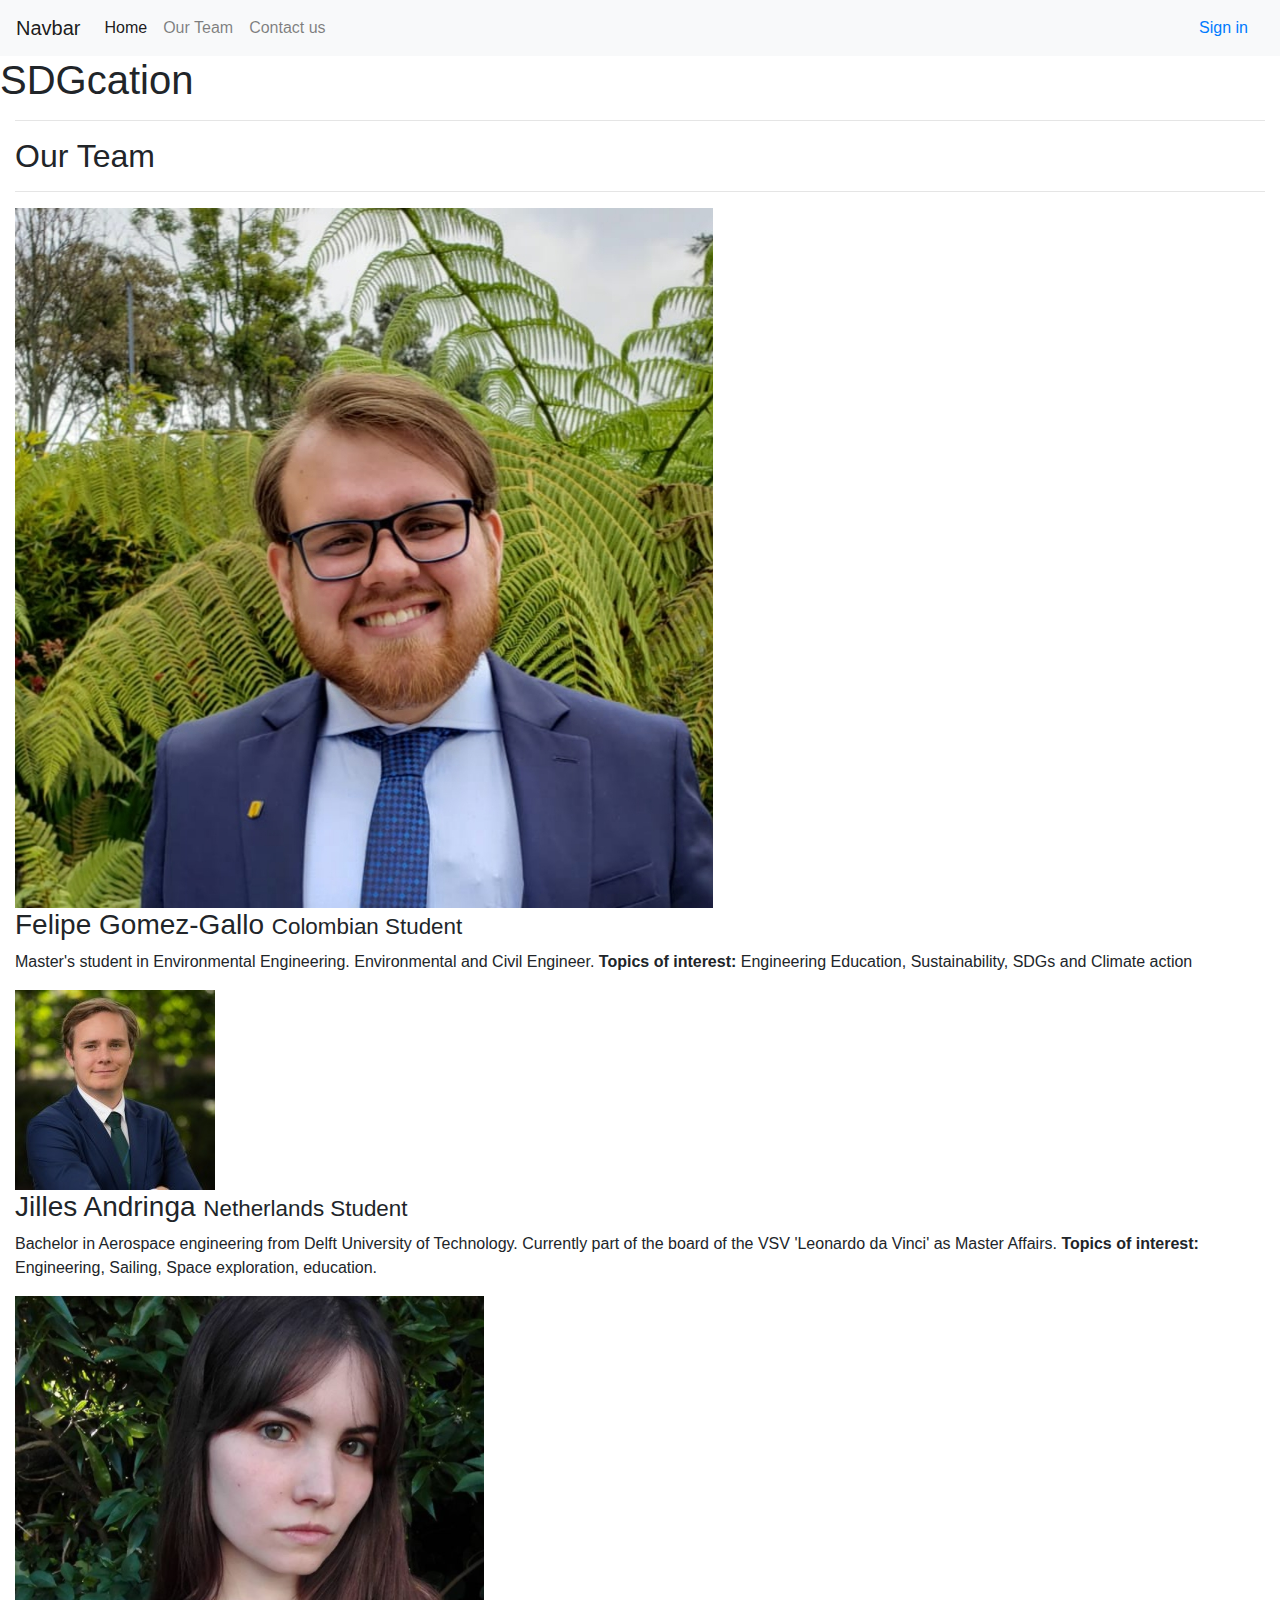
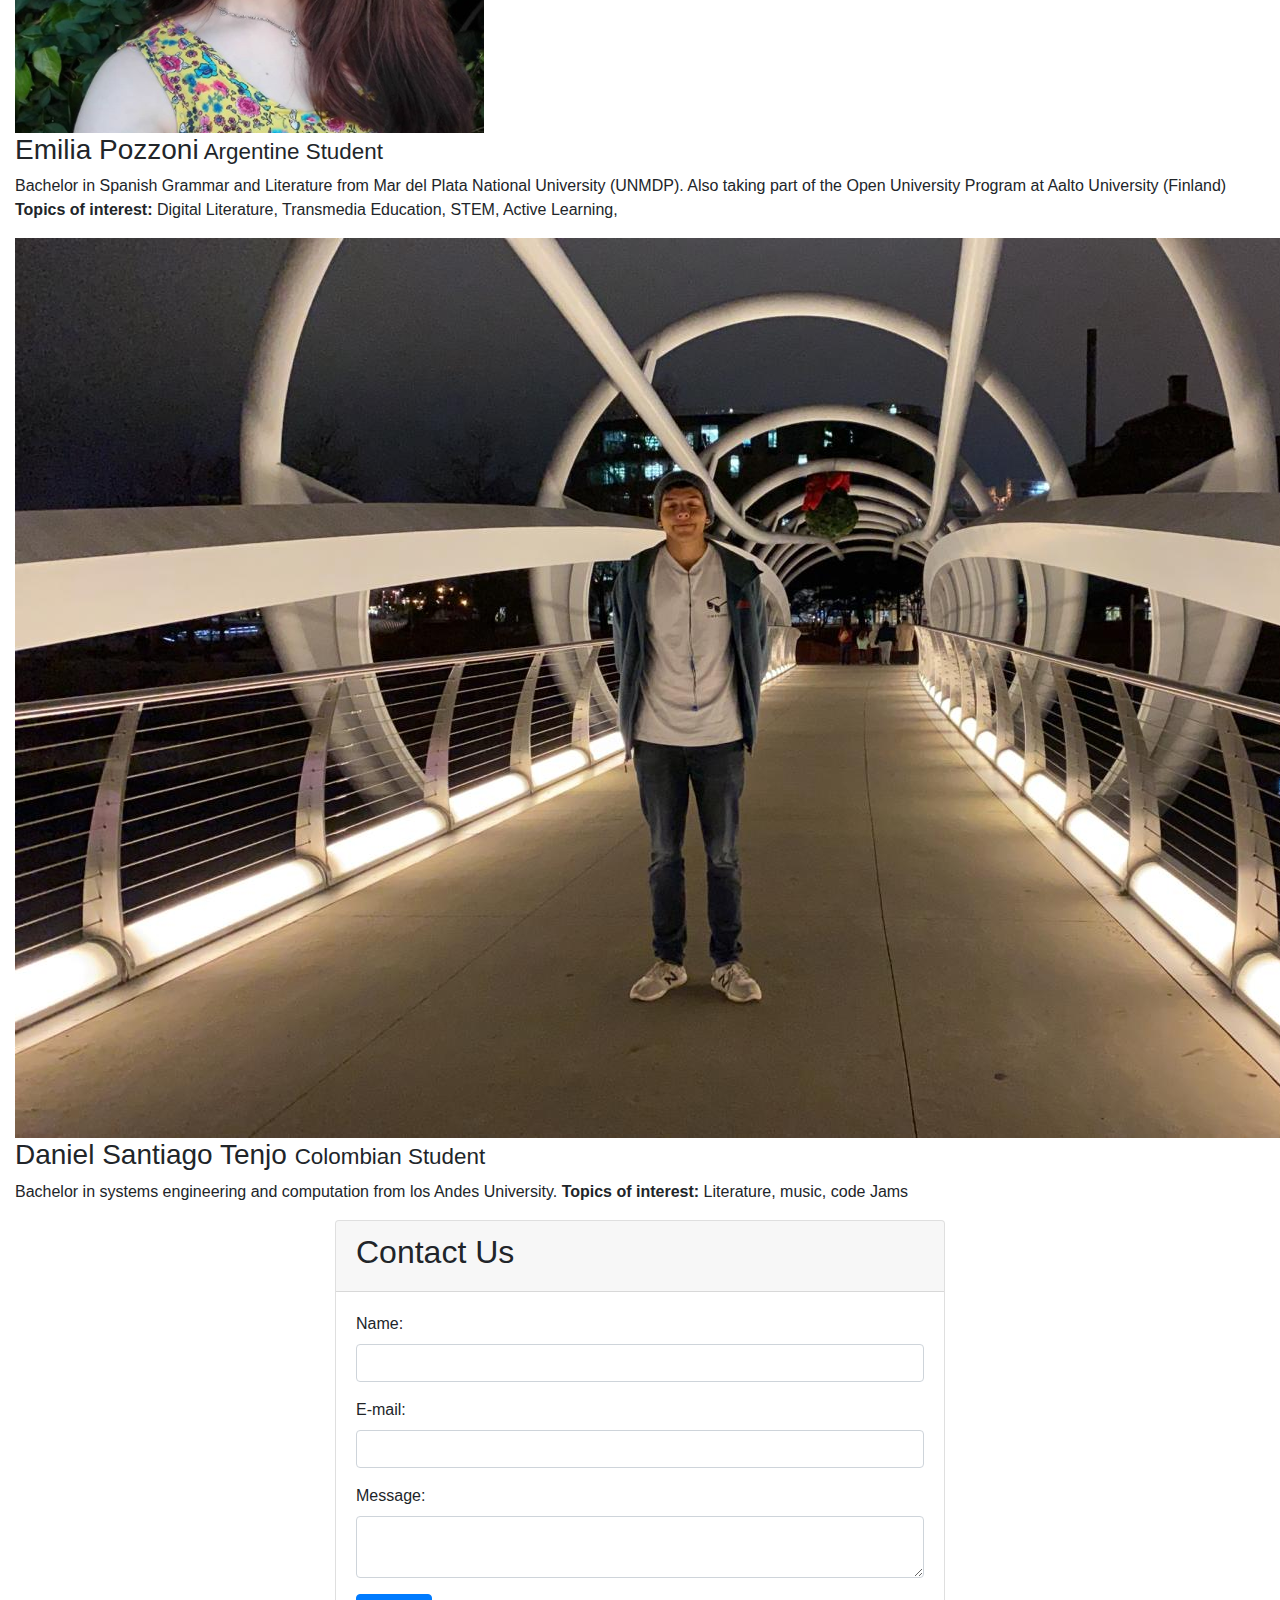
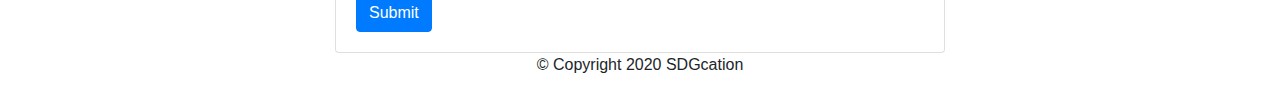
==== index.html @ fc8318c3 "Update index.html" ====
<!DOCTYPE html>
<html lang="en">
  <head>
    <meta charset="UTF-8" />
    <meta name="viewport" content="width=device-width, initial-scale=1.0" />
    <!--Referencia a Bootstrap-->
    <link
      rel="stylesheet"
      href="https://stackpath.bootstrapcdn.com/bootstrap/4.5.2/css/bootstrap.min.css"
      integrity="sha384-JcKb8q3iqJ61gNV9KGb8thSsNjpSL0n8PARn9HuZOnIxN0hoP+VmmDGMN5t9UJ0Z"
      crossorigin="anonymous"
    />
    <!--Referencia a CSS propio-->
    <link rel="stylesheet" href="styles.css" />
    <!--Referencia a material icons-->
    <link href="https://fonts.googleapis.com/icon?family=Material+Icons"
      rel="stylesheet">
    <link href="https://unpkg.com/aos@2.3.1/dist/aos.css" rel="stylesheet">
    <link rel="stylesheet" href="path/to/font-awesome/css/font-awesome.min.css">

    <!-- Google Font: Source Sans Pro -->
    <link rel="stylesheet" href="https://fonts.googleapis.com/css?family=Source+Sans+Pro:300,400,400i,700&display=fallback">
    <link rel="stylesheet" href="http://anijs.github.io/lib/anicollection/anicollection.css">
    <!-- Ionicons -->
    <link rel="stylesheet" href="https://code.ionicframework.com/ionicons/2.0.1/css/ionicons.min.css">
    <title>Group 3</title>
  </head>
  <body class="white-bg">
    <nav class="navbar navbar-expand-lg navbar-light bg-light">
        <a class="navbar-brand" href="#">Navbar</a>
        <button class="navbar-toggler" type="button" data-toggle="collapse" data-target="#navbarNav" aria-controls="navbarNav" aria-expanded="false" aria-label="Toggle navigation">
          <span class="navbar-toggler-icon"></span>
        </button>
        <div class="collapse navbar-collapse" id="navbarNav">
          <ul class="navbar-nav">
            <li class="nav-item active">
              <a class="nav-link" href="#">Home <span class="sr-only">(current)</span></a>
            </li>
            <li class="nav-item">
              <a class="nav-link" href="#nuestro-equipo">Our Team</a>
            </li>
            <li class="nav-item">
              <a class="nav-link" href="#contact-us">Contact us</a>
            </li>
          </ul>
        </div>
        <a class="nav-link" href="./courses.html" tabindex="-1" aria-disabled="true">Sign in</a>
      </nav>

      <header>
        <section class="header-section">
          <div class="center-div">
            <h1 class="">SDGcation</h1>
          </div>
        </section> 
      </header>

      
      <div class="nosotros col-12" id="nuestro-equipo">
        <h2 class="titulo"> <hr> Our Team <hr> </h2>
        <div class="galeria-port">
            <div class="imagen-port">
                <img src="img/Felipe.png">
                <div class="hover-galeria">
                    <h3> 
                    Felipe Gomez-Gallo <small>Colombian Student</small>
                    </h3>
                    <p>Master's student in Environmental Engineering.

                      Environmental and Civil Engineer.
                      
                      <strong>Topics of interest:</strong> Engineering Education, Sustainability, SDGs and Climate action</p>
                </div>
            </div>
            <div class="imagen-port">
                <img src="img/Jilles.png">
                <div class="hover-galeria">
                    <h3> 
                    Jilles Andringa <small>Netherlands Student</small>
                    </h3>
                    <p>Bachelor in Aerospace engineering from Delft University of Technology. Currently part of the board of the VSV 'Leonardo da Vinci' as Master Affairs.

                    <strong> Topics of interest:</strong>
                      
                    Engineering, Sailing, Space exploration, education.</p>
                </div>
            </div>
            <div class="imagen-port">
                <img src="img/Emilia.png">
                <div class="hover-galeria">
                    <h3> 
                    Emilia Pozzoni<small> Argentine Student</small>
                    </h3>
                    <p>Bachelor in Spanish Grammar and Literature from Mar del Plata National University (UNMDP). Also taking part of the Open University Program at Aalto University (Finland)

                      <strong>Topics of interest:</strong> 
                      
                      Digital Literature, Transmedia Education, STEM, Active Learning,</p>
                    </div>
            </div>
            <div class="imagen-port">
                <img src="img/Daniel.jpeg">
                <div class="hover-galeria">
                    <h3> 
                    Daniel Santiago Tenjo <small>Colombian Student</small>
                    </h3>
                    <p>Bachelor in systems engineering and computation from los Andes University.
                  
                      <strong>Topics of interest: </strong>
                  Literature, music, code Jams</p>
                </div>
            </div>


        </div>

    </div>

  </div>

  <div class="col-md-6 offset-md-3">
    <div class="card">
        <div class="card-header ">
            <h2 id="contact-us">Contact Us</h2>
        </div>
        <div class="card-body">
            <form >
                <div class="form-group">
                   <label for="nombre">Name:</label>
                   <input class="form-control" type="text" id="nombre" name="nombre_usuario">
                </div>
                <div class="form-group">
                   <label for="mail">E-mail:</label>
                   <input type="email" class="form-control" id="mail">
                </div>
                <div class="form-group">
                   <label for="msg">Message:</label>
                   <textarea class="form-control" id="msg" name="mensaje_usuario"></textarea>
                </div>
                   <button class="btn btn-primary" type="submit">Submit</button>
            </form>
        </div>
    </div>
</div>

  <footer class="footer">
    <div class="container">
       <div class="row justify-content-center">             
            <div class="col-auto">
                <p>© Copyright 2020 SDGcation</p>
            </div>
       </div>
    </div>
  </footer>
  </body>
</html>
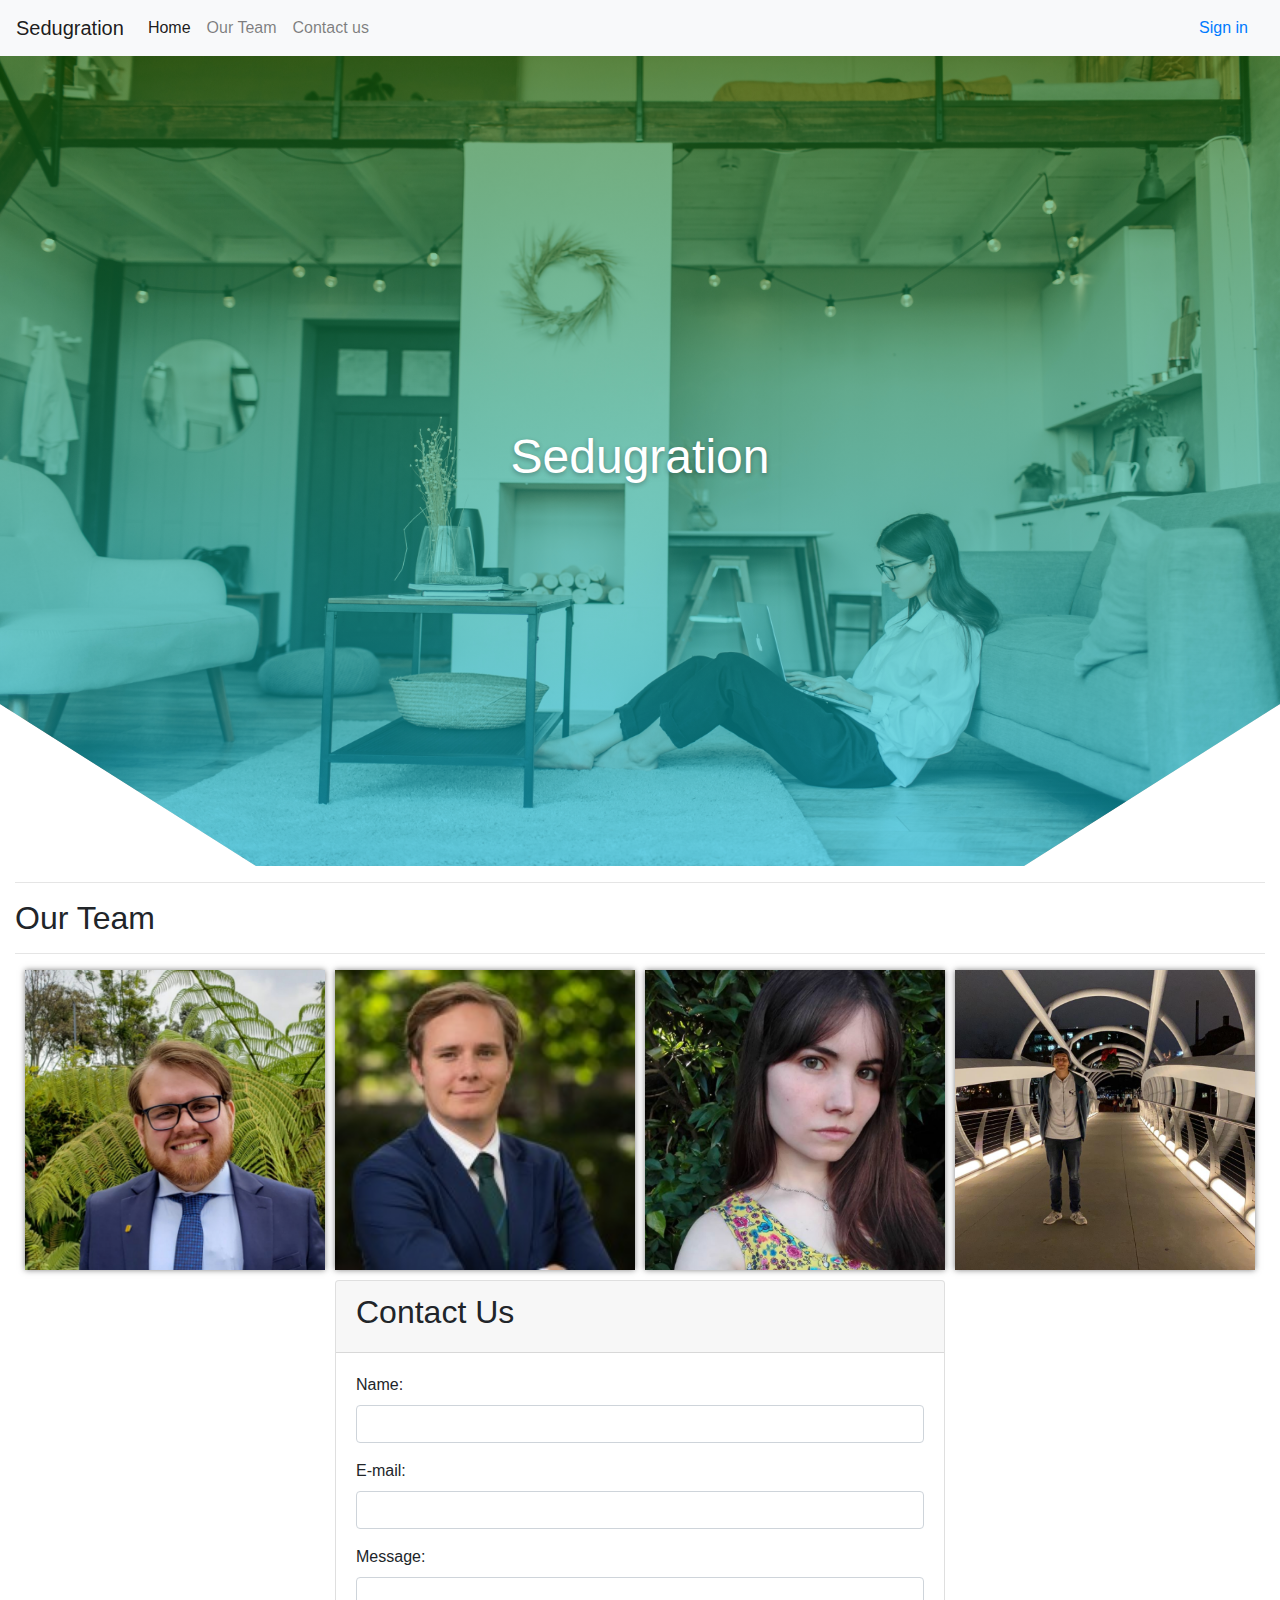
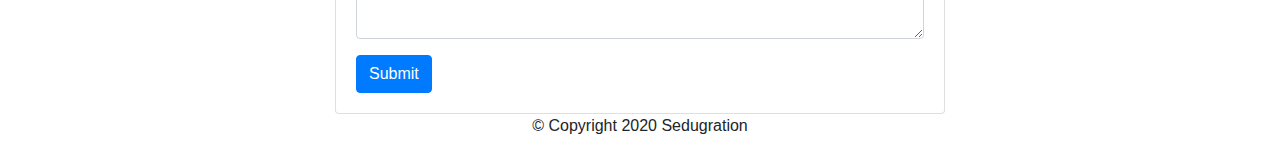
==== commit 47ffeee6: "Update index.html" ====
--- a/index.html
+++ b/index.html
@@ -27,7 +27,7 @@
   </head>
   <body class="white-bg">
     <nav class="navbar navbar-expand-lg navbar-light bg-light">
-        <a class="navbar-brand" href="#">Navbar</a>
+        <a class="navbar-brand" href="#">Sedugration</a>
         <button class="navbar-toggler" type="button" data-toggle="collapse" data-target="#navbarNav" aria-controls="navbarNav" aria-expanded="false" aria-label="Toggle navigation">
           <span class="navbar-toggler-icon"></span>
         </button>
@@ -50,7 +50,7 @@
       <header>
         <section class="header-section">
           <div class="center-div">
-            <h1 class="">SDGcation</h1>
+            <h1 class="">Sedugration</h1>
           </div>
         </section> 
       </header>
@@ -91,7 +91,7 @@
                     <h3> 
                     Emilia Pozzoni<small> Argentine Student</small>
                     </h3>
-                    <p>Bachelor in Spanish Grammar and Literature from Mar del Plata National University (UNMDP). Also taking part of the Open University Program at Aalto University (Finland)
+                    <p>achelor in Spanish Grammar and Literature from Mar del Plata National University (UNMDP). Also taking part of the Open University Program at Aalto University (Finland)
 
                       <strong>Topics of interest:</strong> 
                       
@@ -104,10 +104,7 @@
                     <h3> 
                     Daniel Santiago Tenjo <small>Colombian Student</small>
                     </h3>
-                    <p>Bachelor in systems engineering and computation from los Andes University.
-                  
-                      <strong>Topics of interest: </strong>
-                  Literature, music, code Jams</p>
+                    <p>Estudiante de Ingenieria de Sistemas y Diseño, encargado de la imagen de la aplicación, paleta de colores, diseño de la interfaz de usuario</p>
                 </div>
             </div>
 
@@ -147,7 +144,7 @@
     <div class="container">
        <div class="row justify-content-center">             
             <div class="col-auto">
-                <p>© Copyright 2020 SDGcation</p>
+                <p>© Copyright 2020 Sedugration</p>
             </div>
        </div>
     </div>
--- a/styles.css
+++ b/styles.css
@@ -0,0 +1,191 @@
+.vertical-nav {
+    min-width: 17rem;
+    width: 17rem;
+    height: 100vh;
+    position: fixed;
+    top: 0;
+    left: 0;
+    box-shadow: 3px 3px 10px rgba(0, 0, 0, 0.1);
+    transition: all 0.4s;
+  }
+  
+  .page-content {
+    width: calc(100% - 17rem);
+    margin-left: 17rem;
+    transition: all 0.4s;
+  }
+  
+  /* for toggle behavior */
+  
+  #sidebar.active {
+    margin-left: -17rem;
+  }
+  
+  #content.active {
+    width: 100%;
+    margin: 0;
+  }
+  
+  @media (max-width: 768px) {
+    #sidebar {
+      margin-left: -17rem;
+    }
+    #sidebar.active {
+      margin-left: 0;
+    }
+    #content {
+      width: 100%;
+      margin: 0;
+    }
+    #content.active {
+      margin-left: 17rem;
+      width: calc(100% - 17rem);
+    }
+  }
+
+  body {
+    background: #599fd9;
+    background: -webkit-linear-gradient(to right, #599fd9, #c2e59c);
+    background: linear-gradient(to right, #599fd9, #c2e59c);
+    min-height: 100vh;
+    overflow-x: hidden;
+  }
+
+  .white-bg {
+    background: white;
+  }
+  
+  .separator {
+    margin: 3rem 0;
+    border-bottom: 1px dashed #fff;
+  }
+  
+  .text-uppercase {
+    letter-spacing: 0.1em;
+  }
+  
+  .text-gray {
+    color: #aaa;
+  }
+
+  
+.rounded {
+    border-radius: 1rem !important;
+    margin: 0px 10px 0px 10px;
+}
+
+.i-pad {
+    padding-top: 0px;
+}
+
+header {
+  width: 100%;
+  height: 90vh;
+  background-image:linear-gradient(
+    rgba(17,121,9,0.5),
+    rgba(0,212,255,00.5)
+  ),
+    url("./img/banner.jpg");
+  background-repeat: no-repeat;
+  background-size: 100% 100%;
+  position: relative;
+  clip-path: polygon(0 0, 80% 0%, 100% 0, 100% 80%, 80% 100%, 20% 100%, 0% 80%, 0% 20%);;
+}
+
+.header-section {
+  width: 100%;
+  height: inherit;
+  color: white;
+  text-align: center;
+  position: relative;
+}
+
+.center-div {
+  width: 100%;
+  height: auto;
+  position: absolute;
+  top: 50%;
+  left: 50%;
+  transform: translate(-50%, -50%);
+  -ms-transform: translate(-50%, -50%);
+  -webkit-transform: translate(-50%, -50%);
+}
+
+.center-div h1 {
+  color: #fff;
+  font-size: 3rem;
+  font-weight: 500;
+  text-shadow: 0 2px 5px rgba(0, 0, 0, 0.3);
+}
+
+.bg-gradient-1 {
+    background: #007991;
+    background: -webkit-linear-gradient(to right, #007991, #78ffd6);
+    background: linear-gradient(to right, #007991, #78ffd6);
+}
+
+.bg-gradient-2 {
+    background: rgb(2,0,36);
+    background: linear-gradient(90deg, rgba(2,0,36,1) 0%, rgba(17,121,9,1) 0%, rgba(0,212,255,1) 100%); 
+}
+
+.btn-demo {
+    padding: 0.5rem 2rem !important;
+    border-radius: 30rem !important;
+    background: rgba(255, 255, 255, 0.3);
+    color: #fff;
+    text-transform: uppercase;
+    font-weight: bold !important;
+}
+
+.galeria-port{
+  display: flex;
+  justify-content: space-evenly;
+  flex-wrap: wrap;
+}
+
+.imagen-port{
+  width: 300px;
+  margin-bottom: 10px;
+  overflow: hidden;
+  position: relative;
+  cursor: pointer;
+  box-shadow: 0 0 6px 0 rgba(0, 0, 0, .5);
+  height: 300px;
+}
+
+.imagen-port > img{
+  width: 100%;
+  height: 100%;
+  object-fit: cover;
+  display: block;
+}
+
+.hover-galeria{
+  position: absolute;
+  width: 100%;
+  height: 100%;
+  top: 0;
+  transform: scale(0);
+  background: hsla(137, 86%, 87%, 0.95 );
+  transition: transform .5s;
+  display: flex;
+  justify-content: center;
+  align-items: center;
+  flex-direction: column;
+}
+
+.imagen-port:hover .hover-galeria{
+  transform: scale(1);
+}
+
+.hover-galeria img{
+  width: 50px;
+}
+
+.hover-galeria p{
+  color: #2c2e2c;
+  font-size: 12px;
+  text-align: justify;
+  padding: 5px 30px 5px 30px;
+}
